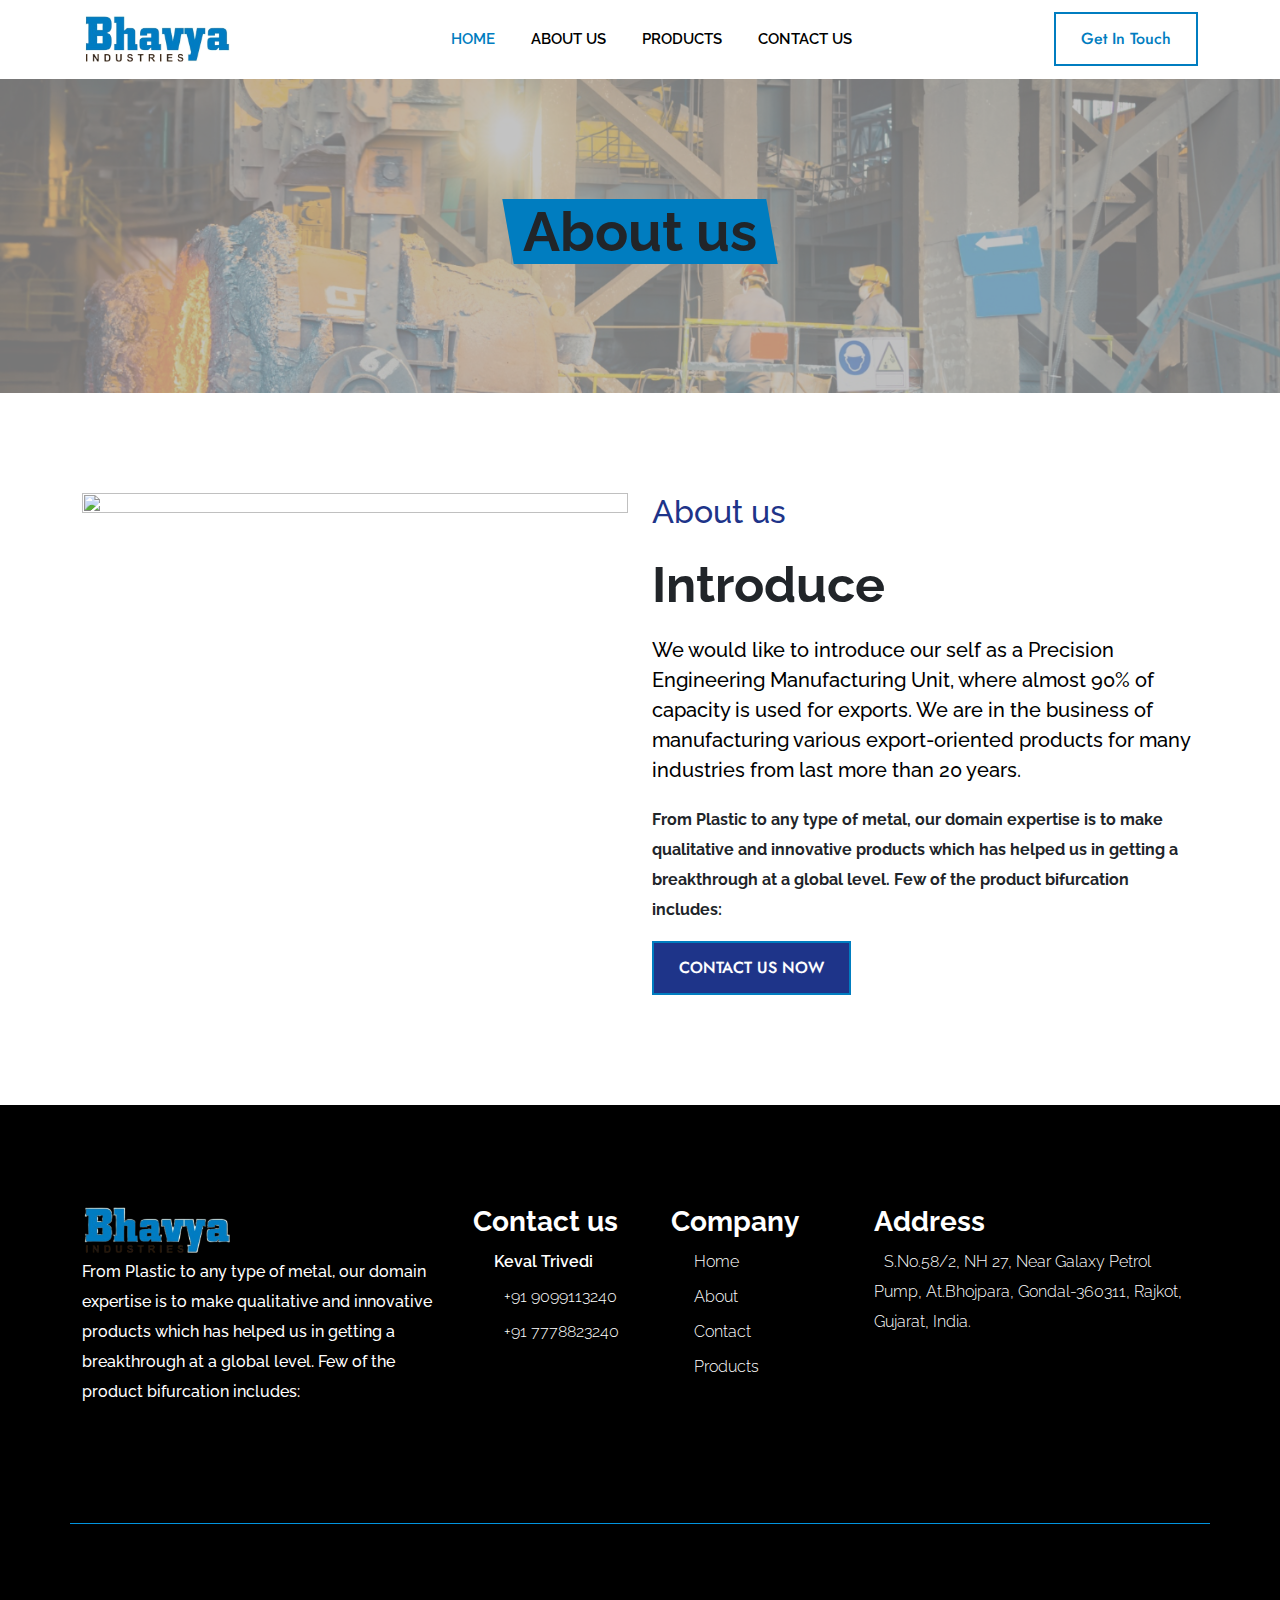
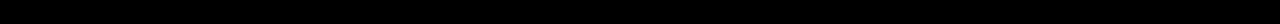
==== About-us.html @ 8feb7780 "landing page" ====
<!DOCTYPE html>
<html lang="en">

<head>
    <meta charset="UTF-8">
    <meta name="viewport" content="width=device-width, initial-scale=1.0">
    <title>Bhavya Industries - Precision Engineering Manufacturing Unit</title>
    <link rel="shortcut icon" href="images/favicon.png" type="image/x-icon" />
    <link rel="stylesheet" href="css/bootstrap.min.css" />
    <link rel="stylesheet" href="css/styles.css" />
    <link rel="stylesheet" href="https://cdnjs.cloudflare.com/ajax/libs/font-awesome/6.5.2/css/all.min.css"
        integrity="sha512-SnH5WK+bZxgPHs44uWIX+LLJAJ9/2PkPKZ5QiAj6Ta86w+fsb2TkcmfRyVX3pBnMFcV7oQPJkl9QevSCWr3W6A=="
        crossorigin="anonymous" referrerpolicy="no-referrer" />
</head>

<body class="abour-us-page">

    <!-- header start  -->
    <header>
        <div class="top-bar">
            <div class="container">
                <div class="row">
                    <div class="col-lg-6"></div>
                    <div class="col-lg-6"></div>
                </div>
            </div>
        </div>
        <div class="container">
            <nav class="navbar navbar-expand-lg">
                <a class="navbar-brand" href="#"><img src="images/logo.png" alt="logo" /></a>
                <button class="navbar-toggler" type="button" data-bs-toggle="collapse"
                    data-bs-target="#navbarSupportedContent" aria-controls="navbarSupportedContent"
                    aria-expanded="false" aria-label="Toggle navigation">
                    <span class="navbar-toggler-icon"></span>
                </button>
                <div class="collapse navbar-collapse" id="navbarSupportedContent">
                    <ul class="navbar-nav mx-auto mb-2 mb-lg-0">
                        <li class="nav-item">
                            <a class="nav-link active" aria-current="page" href="#">Home</a>
                        </li>
                        <li class="nav-item">
                            <a class="nav-link" href="#">About Us</a>
                        </li>
                        <li class="nav-item">
                            <a class="nav-link" href="#">Products </a>
                        </li>
                        <li class="nav-item">
                            <a class="nav-link" href="#">Contact Us</a>
                        </li>
                    </ul>
                    <a class="button button--transparent" href="#" data-hover="Get In Touch"><span>Get In
                            Touch</span></a>
                </div>
            </nav>
        </div>
    </header>
    <!-- header end  -->

    <main>

        <!-- hero section banner start -->
        <section class="hero-banner  hero-banner-about-page ">
            <div class="container">
                <div class="row">
                    <div class="col-lg-8 mx-auto">
                        <h1 class="title">
                            <span>About us</span>
                        </h1>

                    </div>
                </div>
            </div>
        </section>
        <!-- hero section banner end -->

        <!-- section about us start -->
        <section class="about-section">
            <div class="container">
                <div class="row">
                    <div class="col-md-6">
                        <div class="img-div">
                            <img src="images/about us.jpg" alt="">

                        </div>

                    </div>
                    <div class="col-md-6">
                        <div class="img-inffo">

                            <h2 class=" about-sub-title sub-title-color ">
                                About us
                            </h2>

                            <h1 class="about-title pt-3 fw-bold ">
                                <span>Introduce</span>
                            </h1>
                            <p class="text-lorem">
                                We would like to introduce our self as a Precision Engineering Manufacturing Unit, where
                                almost 90% of capacity is used for exports. We are in the business of manufacturing
                                various
                                export-oriented products for many industries from last more than 20 years.

                            </p>
                            <p class="fw-bold">
                                From Plastic to any type of metal, our domain expertise is to make qualitative and
                                innovative products which has helped us in getting a breakthrough at a global level. Few
                                of the product bifurcation includes:
                            </p>

                            <a class="button btn--theme btn-bg-color" href="#" data-hover="Get In Touch"><span>CONTACT
                                    US
                                    NOW</span></a>




                        </div>

                    </div>


                </div>

            </div>

        </section>

        <!-- section about us end -->

    </main>

    <!-- footer start  -->

    <footer class="footer text-white ">
        <div class="container">
            <div class="row">
                <div class="col-md-4">
                    <div class="com-logo-img">
                        <img src="images/logo.png" alt="">
                    </div>

                    <p class="footer-text">
                        From Plastic to any type of metal, our domain expertise is to make qualitative and
                        innovative products which has helped us in getting a breakthrough at a global level. Few of
                        the product bifurcation includes:
                    </p>
                </div>
                <div class="col-md-2">
                    <h3 class="text-center fw-bold ">Contact us</h3>
                    <ul class="contact-us">
                        <li class=" fw-semibold ">Keval Trivedi</li>
                        <li class=""><span><i class="fa-solid fa-phone"></i></span> <a class="text-white"
                                href="tel:9099113240"> +91 9099113240 </a>
                        </li>
                        <li class=""><span><i class="fa-solid fa-phone"></i></span> <a class="text-white"
                                href="tel:7778823240"> +91 7778823240 </a>
                        </li>
                    </ul>

                </div>

                <div class="col-md-2">

                    <h3 class="text-center fw-bold ">Company</h3>
                    <ul class="contact-us-nav contact-us">
                        <li class=" "><span><i class="fa-solid fa-caret-right"></i></span><a class="text-white" href="">
                                Home </a></li>
                        <li class=" "><span><i class="fa-solid fa-caret-right"></i></span><a class="text-white" href="">
                                About </a></li>
                        <li class=" "><span><i class="fa-solid fa-caret-right"></i></span><a class="text-white" href="">
                                Contact </a> </li>
                        <li class=" "><span><i class="fa-solid fa-caret-right"></i></span><a class="text-white" href="">
                                Products </a>
                        </li>

                    </ul>

                </div>
                <div class="col-md-4">

                    <ul class="contact-us-nav contact-us">
                        <li>
                            <h3 class="fw-bold ">Address</h3>
                        </li>
                        <li class=" "><span> <i class="fa-solid fa-location-dot"></i> </span> <a class="text-white"
                                href=""> S.No.58/2, NH
                                27, Near
                                Galaxy
                                Petrol Pump,
                                At.Bhojpara, Gondal-360311,
                                Rajkot, Gujarat, India.
                            </a>
                        </li>


                    </ul>
                </div>
            </div>

            <div class="row social-media-link">
                <div class="col-md-6">

                </div>
                <div class="col-md-6">

                </div>

            </div>

        </div>

    </footer>

    <!-- footer end  -->
    <script src="js/bootstrap.bundle.min.js"></script>


</body>

</html>
---- css/styles.css ----
@import url('https://fonts.googleapis.com/css2?family=Jost:ital,wght@0,100..900;1,100..900&display=swap');
@import url('https://fonts.googleapis.com/css2?family=Raleway:ital,wght@0,100..900;1,100..900&display=swap');

html,
body {
    overflow-x: hidden;
}

body {
    font-family: "Raleway", sans-serif;
    font-size: 16px;
    line-height: 30px;
    font-weight: 300;
    position: relative;
}

* {
    margin: 0px;
    padding: 0px;
    box-sizing: border-box;
}

:root {
    --PrimaryColor: #007DC0;
    --SecondaryColor: #241A14;
    --blueColor: #0294DF;
    --BlackShade: #1C1C1C;
    --black: #000;
    --white: #FFF;
}


/* Header Starts */

.navbar-brand {
    max-width: 150px;
}

.navbar-brand img {
    width: 100%;
    height: auto;
}

.navbar .nav-item {
    margin: 0px 10px;
}

.navbar .nav-item .nav-link {
    font-size: 15px;
    font-weight: 600;
    color: var(--black);
    text-transform: uppercase;
}

.navbar .nav-item .nav-link.active {
    color: var(--PrimaryColor);
}

.button {
    display: inline-block;
    color: var(--PrimaryColor);
    border: 2px solid var(--PrimaryColor);
    font-weight: 500;
    text-decoration: none;
    position: relative;
    z-index: 2;
    overflow: hidden;
    text-shadow: 0 0 1px rgba(255, 255, 255, .3);
    white-space: nowrap;
    font-family: "Jost", sans-serif;
}

.button::before {
    content: attr(data-hover);
    position: absolute;
    top: 0;
    left: 0;
    z-index: -2;
    padding: 10px 25px;
    width: 100%;
    height: 100%;
    -webkit-transform: translateX(-25%);
    -ms-transform: translateX(-25%);
    transform: translateX(-25%);
    -webkit-transition: all .3s cubic-bezier(.645, .045, .355, 1);
    -o-transition: all .3s cubic-bezier(.645, .045, .355, 1);
    transition: all .3s cubic-bezier(.645, .045, .355, 1);
}

.button span {
    display: block;
    padding: 10px 25px;
    background-color: #fff;
    -webkit-transition: all .3s cubic-bezier(.645, .045, .355, 1);
    -o-transition: all .3s cubic-bezier(.645, .045, .355, 1);
    transition: all .3s cubic-bezier(.645, .045, .355, 1);
}

.button:hover span {
    -webkit-transform: translateX(100%);
    -ms-transform: translateX(100%);
    transform: translateX(100%);
}

.button.button--transparent::before {
    background-color: var(--PrimaryColor);
    color: #fff;
}

.button:focus::before,
.button:hover::before {
    -webkit-transform: translateX(0);
    -ms-transform: translateX(0);
    transform: translateX(0);
}

.button.btn--theme::before {
    background-color: var(--black);
    color: #FFF;
}

.button.btn--theme span {
    background-color: var(--PrimaryColor);
    color: var(--white);
}

.button.btn--theme:hover {

    border-color: var(--black);
}

.hr-bottom {
    background: url('../images/hr-bottom.png') no-repeat;
    width: 101px;
    height: 16px;
    border: none;
    margin: 30px auto;
}


/* Header Ends */


/* Banner Starts */

.hero-banner {
    padding: 120px 12px;
    background-image: url('../images/banner1.jpg');
    background-repeat: no-repeat;
    background-position: center;
    background-size: cover;
    position: relative;
    z-index: 1;
    text-align: center;
    min-height: 80vh;
    display: flex;
    align-items: center;
    justify-content: center;
}

.hero-banner::before {
    content: "";
    position: absolute;
    width: 100%;
    height: 100%;
    background-color: #aaaaaa;
    opacity: 0.7;
    z-index: -1;
    top: 0;
    left: 0;
}

.title {
    font-size: 55px;
    font-weight: 700;
}

.title span {
    position: relative;
    padding: 0px 15px;
}

.title span::before {
    content: "";
    position: absolute;
    width: 100%;
    height: 100%;
    padding: 5px;
    background-color: var(--PrimaryColor);
    z-index: -1;
    transform: skewX(10deg);
    left: 0px;
}

.para {
    color: #000;
    font-size: 20px;
    font-weight: 500;
    max-width: 550px;
    margin: 20px auto 20px;
}

.hero-banner .hr-bottom {
    margin: 0px auto;
    filter: brightness(0);
    opacity: 1;
}

/* Banner Ends */

/* About us section Starts */
.about-section {
    padding: 100px 0;
}

.sub-title {
    font-size: 35px;
    font-weight: 700;
}

.sub-title-color {
    color: #1E3489;
}

/* About us Section Ends */

/* ==================================================================
about us page css start
===================================================================== */

/* banner section  */
.abour-us-page .hero-banner-about-page {
    /* padding: 50px 0; */
    min-height: 10vh;
}

/* banner  section end */

.about-title {
    font-size: 50px;
}

.img-div {
    max-width: 700px;
    height: auto;
}

.img-div img {
    width: 100%;
    height: 100%;
}

.about-section {
    padding: 100px 0;
}

.sub-title {
    font-size: 35px;
    font-weight: 700;
}

.sub-title-color {
    color: #1E3489;
}

.text-lorem {
    color: #000;
    font-size: 20px;
    font-weight: 500;
    margin: 20px auto 20px;
}

.abour-us-page .about-section .btn-bg-color span {
    background-color: #1E3489;
}

/* footer strat */
.com-logo-img {
    max-width: 150px;
    height: auto;
}

.com-logo-img img {
    width: 100%;
    height: 100%;
}

.footer-text {
    font-size: 16px;
    font-weight: 500;

}

/* footer end  */


/* ==================================================================
about us page css end
======================================================================= */

/* ===========================================================
footere
=============================================================  */
footer a {
    text-decoration: none !important;

}

.footer {
    background-color: #000;
    padding: 100px 0;

}

.contact-us li {
    list-style: none;
    font-size: 16px;
    margin-bottom: 5px;
}

.contact-us li span i {
    color: #0294DF;
    margin-right: 10px;
}

.social-media-link {
    border-bottom: 1px solid #0294DF;
    margin-top: 100px;
}

/* ================================================
footer
=================================================== */
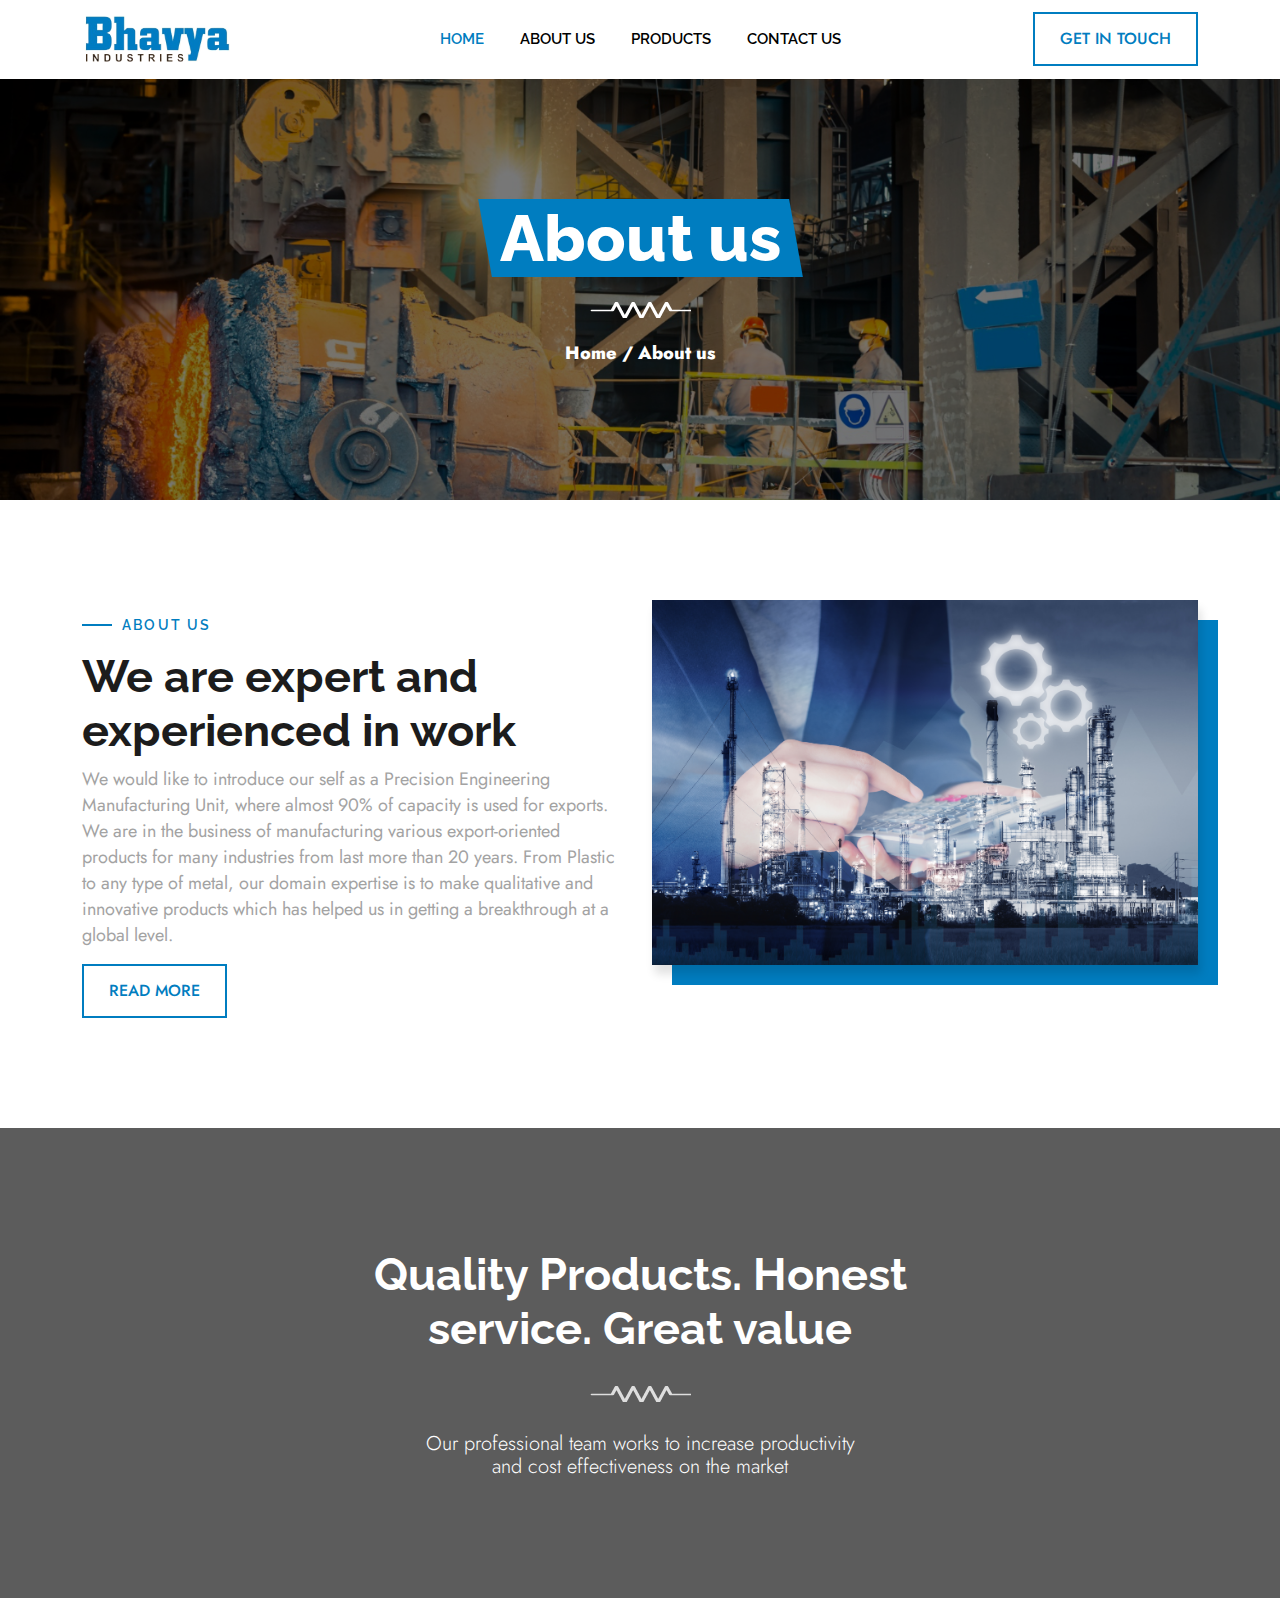
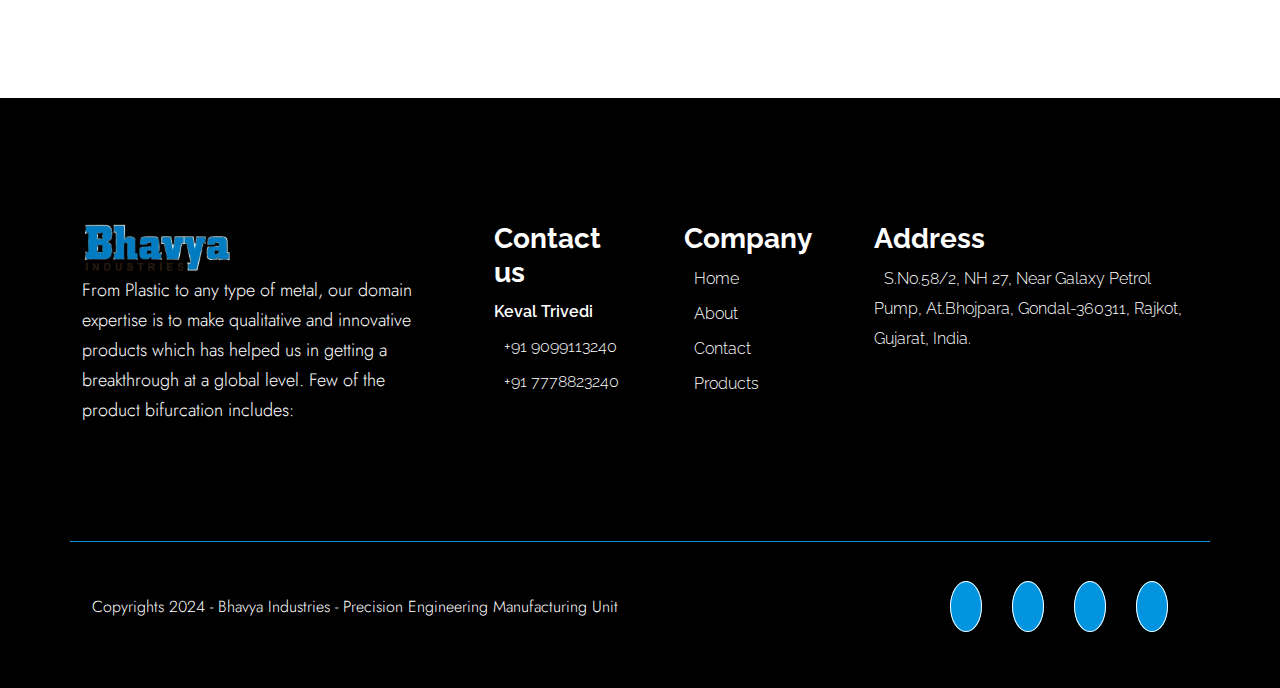
==== commit 0fe48bfd: "about us" ====
--- a/About-us.html
+++ b/About-us.html
@@ -4,7 +4,7 @@
 <head>
     <meta charset="UTF-8">
     <meta name="viewport" content="width=device-width, initial-scale=1.0">
-    <title>Bhavya Industries - Precision Engineering Manufacturing Unit</title>
+    <title>Bhavya Industries - about us</title>
     <link rel="shortcut icon" href="images/favicon.png" type="image/x-icon" />
     <link rel="stylesheet" href="css/bootstrap.min.css" />
     <link rel="stylesheet" href="css/styles.css" />
@@ -65,6 +65,8 @@
                     <div class="col-lg-8 mx-auto">
                         <h1 class="title">
                             <span>About us</span>
+                            <hr class="hr-bottom">
+                            <p class="breadcrumb-page">Home / About us</p>
                         </h1>
 
                     </div>
@@ -74,58 +76,48 @@
         <!-- hero section banner end -->
 
         <!-- section about us start -->
-        <section class="about-section">
-            <div class="container">
-                <div class="row">
-                    <div class="col-md-6">
-                        <div class="img-div">
-                            <img src="images/about us.jpg" alt="">
-
+        <section class="about-wrapper">
+            <div class="container">
+                <div class="row">
+                    <div class="col-lg-6">
+                        <span class="sub-title">About us</span>
+                        <h2 class="second-title">We are expert and experienced in work</h2>
+                        <p class="para-text">
+                            We would like to introduce our self as a Precision Engineering Manufacturing Unit, where
+                            almost 90% of
+                            capacity is used for exports. We are in the business of manufacturing various
+                            export-oriented products for
+                            many industries from last more than 20 years.
+
+                            From Plastic to any type of metal, our domain expertise is to make qualitative and
+                            innovative products
+                            which has helped us in getting a breakthrough at a global level.
+                        </p>
+                        <a class="button button--transparent" href="#" data-hover="Read more"><span>Read more</span></a>
+                    </div>
+                    <div class="col-lg-6">
+                        <div class="img-design">
+                            <img src="images/digital-composite-image.png" alt="About image" width="100%">
                         </div>
-
-                    </div>
-                    <div class="col-md-6">
-                        <div class="img-inffo">
-
-                            <h2 class=" about-sub-title sub-title-color ">
-                                About us
-                            </h2>
-
-                            <h1 class="about-title pt-3 fw-bold ">
-                                <span>Introduce</span>
-                            </h1>
-                            <p class="text-lorem">
-                                We would like to introduce our self as a Precision Engineering Manufacturing Unit, where
-                                almost 90% of capacity is used for exports. We are in the business of manufacturing
-                                various
-                                export-oriented products for many industries from last more than 20 years.
-
-                            </p>
-                            <p class="fw-bold">
-                                From Plastic to any type of metal, our domain expertise is to make qualitative and
-                                innovative products which has helped us in getting a breakthrough at a global level. Few
-                                of the product bifurcation includes:
-                            </p>
-
-                            <a class="button btn--theme btn-bg-color" href="#" data-hover="Get In Touch"><span>CONTACT
-                                    US
-                                    NOW</span></a>
-
-
-
-
-                        </div>
-
-                    </div>
-
-
-                </div>
-
-            </div>
-
+                    </div>
+                </div>
+            </div>
         </section>
 
         <!-- section about us end -->
+
+        <section class="cta-wrapper">
+            <div class="container">
+                <div class="row">
+                    <div class="col-lg-7 mx-auto text-center">
+                        <h2 class="cta-heading">Quality Products. Honest service. Great value</h2>
+                        <hr class="hr-bottom" />
+                        <span class="cta-para mx-auto">Our professional team works to increase productivity and cost
+                            effectiveness on the market</span>
+                    </div>
+                </div>
+            </div>
+        </section>
 
     </main>
 
@@ -133,8 +125,8 @@
 
     <footer class="footer text-white ">
         <div class="container">
-            <div class="row">
-                <div class="col-md-4">
+            <div class="row justify-content-center ">
+                <div class="col-xl-4 col-md-6 pt-md-4 ">
                     <div class="com-logo-img">
                         <img src="images/logo.png" alt="">
                     </div>
@@ -145,9 +137,12 @@
                         the product bifurcation includes:
                     </p>
                 </div>
-                <div class="col-md-2">
-                    <h3 class="text-center fw-bold ">Contact us</h3>
+                <div class="col-xl-2 col-md-6 pt-md-4 ">
+
                     <ul class="contact-us">
+                        <li>
+                            <h3 class="t fw-bold ">Contact us</h3>
+                        </li>
                         <li class=" fw-semibold ">Keval Trivedi</li>
                         <li class=""><span><i class="fa-solid fa-phone"></i></span> <a class="text-white"
                                 href="tel:9099113240"> +91 9099113240 </a>
@@ -159,10 +154,13 @@
 
                 </div>
 
-                <div class="col-md-2">
-
-                    <h3 class="text-center fw-bold ">Company</h3>
+                <div class="col-xl-2 col-md-6 pt-md-4 ">
+
+
                     <ul class="contact-us-nav contact-us">
+                        <li>
+                            <h3 class=" fw-bold ">Company</h3>
+                        </li>
                         <li class=" "><span><i class="fa-solid fa-caret-right"></i></span><a class="text-white" href="">
                                 Home </a></li>
                         <li class=" "><span><i class="fa-solid fa-caret-right"></i></span><a class="text-white" href="">
@@ -176,7 +174,7 @@
                     </ul>
 
                 </div>
-                <div class="col-md-4">
+                <div class="col-xl-4 col-md-6 pt-md-4 ">
 
                     <ul class="contact-us-nav contact-us">
                         <li>
@@ -199,10 +197,18 @@
 
             <div class="row social-media-link">
                 <div class="col-md-6">
-
+                    <p class="text-lg-center"> Copyrights 2024 - Bhavya Industries - Precision Engineering Manufacturing
+                        Unit</p>
                 </div>
                 <div class="col-md-6">
-
+                    <ul class="social-media  d-flex justify-content-end align-items-center ">
+
+                        <li><span><a class="text-white" href=""><i class="fa-brands fa-facebook-f"> </i></a></span></li>
+                        <li><span><a class="text-white" href=""><i class="fa-brands fa-instagram"></i></a></span></li>
+                        <li><span><a class="text-white" href=""><i class="fa-brands fa-twitter"></i></a></span></li>
+                        <li><span><a class="text-white" href=""><i class="fa-brands fa-whatsapp"></i></a></span></li>
+
+                    </ul>
                 </div>
 
             </div>
--- a/css/styles.css
+++ b/css/styles.css
@@ -29,8 +29,18 @@
     --white: #FFF;
 }
 
+p {
+    font-family: "Jost", sans-serif;
+}
+
 
 /* Header Starts */
+
+header {
+    position: sticky;
+    position: -webkit-sticky;
+    top: 0;
+}
 
 .navbar-brand {
     max-width: 150px;
@@ -68,6 +78,7 @@
     text-shadow: 0 0 1px rgba(255, 255, 255, .3);
     white-space: nowrap;
     font-family: "Jost", sans-serif;
+    text-transform: uppercase;
 }
 
 .button::before {
@@ -85,6 +96,7 @@
     -webkit-transition: all .3s cubic-bezier(.645, .045, .355, 1);
     -o-transition: all .3s cubic-bezier(.645, .045, .355, 1);
     transition: all .3s cubic-bezier(.645, .045, .355, 1);
+    text-transform: uppercase;
 }
 
 .button span {
@@ -94,6 +106,7 @@
     -webkit-transition: all .3s cubic-bezier(.645, .045, .355, 1);
     -o-transition: all .3s cubic-bezier(.645, .045, .355, 1);
     transition: all .3s cubic-bezier(.645, .045, .355, 1);
+    text-transform: uppercase;
 }
 
 .button:hover span {
@@ -163,7 +176,7 @@
     position: absolute;
     width: 100%;
     height: 100%;
-    background-color: #aaaaaa;
+    background-color: #000000c2;
     opacity: 0.7;
     z-index: -1;
     top: 0;
@@ -171,13 +184,15 @@
 }
 
 .title {
-    font-size: 55px;
-    font-weight: 700;
+    font-size: 65px;
+    font-weight: 800;
+    color: #FFF;
 }
 
 .title span {
     position: relative;
     padding: 0px 15px;
+    display: inline-block;
 }
 
 .title span::before {
@@ -190,26 +205,27 @@
     z-index: -1;
     transform: skewX(10deg);
     left: 0px;
+    right: 0;
 }
 
 .para {
-    color: #000;
-    font-size: 20px;
+    color: #FFF;
+    font-size: 18px;
     font-weight: 500;
     max-width: 550px;
-    margin: 20px auto 20px;
+    margin: 0px auto 30px;
 }
 
 .hero-banner .hr-bottom {
-    margin: 0px auto;
-    filter: brightness(0);
+    margin: 25px auto;
+    filter: brightness(5);
     opacity: 1;
 }
 
 /* Banner Ends */
 
 /* About us section Starts */
-.about-section {
+HEAD .about-section {
     padding: 100px 0;
 }
 
@@ -222,6 +238,67 @@
     color: #1E3489;
 }
 
+.about-wrapper {
+    padding: 100px 0px;
+}
+
+.sub-title {
+    position: relative;
+    display: inline-block;
+    color: var(--PrimaryColor);
+    text-transform: uppercase;
+    font-weight: 600;
+    font-size: 14px;
+    letter-spacing: 2.2px;
+    padding-left: 40px;
+    margin-top: 10px;
+    margin-bottom: 10px;
+}
+
+.sub-title::before {
+    content: "";
+    position: absolute;
+    width: 30px;
+    height: 2px;
+    background-color: var(--PrimaryColor);
+    top: 50%;
+    transform: translate(0%, -50%);
+    left: 0px;
+}
+
+.second-title {
+    font-weight: 700;
+    font-size: 45px;
+    color: var(--BlackShade);
+}
+
+.para-text {
+    font-size: 18px;
+    max-width: 570px;
+    font-weight: 400;
+    line-height: 26px;
+    color: #a3a3a3;
+}
+
+.img-design {
+    position: relative;
+}
+
+.img-design::before {
+    content: "";
+    position: absolute;
+    width: 100%;
+    height: 100%;
+    background-color: var(--PrimaryColor);
+    bottom: -20px;
+    right: -20px;
+    z-index: -1;
+}
+
+.img-design img {
+    box-shadow: 3px 9px 9px 0px #0000001f;
+}
+
 /* About us Section Ends */
 
 /* ==================================================================
@@ -229,52 +306,39 @@
 ===================================================================== */
 
 /* banner section  */
-.abour-us-page .hero-banner-about-page {
+.hero-banner-about-page {
     /* padding: 50px 0; */
     min-height: 10vh;
 }
 
 /* banner  section end */
 
-.about-title {
-    font-size: 50px;
-}
-
-.img-div {
-    max-width: 700px;
-    height: auto;
-}
-
-.img-div img {
-    width: 100%;
-    height: 100%;
-}
-
-.about-section {
-    padding: 100px 0;
-}
-
-.sub-title {
-    font-size: 35px;
-    font-weight: 700;
-}
-
-.sub-title-color {
-    color: #1E3489;
-}
-
-.text-lorem {
-    color: #000;
-    font-size: 20px;
-    font-weight: 500;
-    margin: 20px auto 20px;
-}
-
-.abour-us-page .about-section .btn-bg-color span {
-    background-color: #1E3489;
-}
-
-/* footer strat */
+.breadcrumb-page {
+    font-size: 18px;
+}
+
+
+/* ==================================================================
+about us page css end
+======================================================================= */
+
+/* ===========================================================
+footere
+=============================================================  */
+
+
+a {
+    text-decoration: none !important;
+}
+
+a {
+    text-decoration: none !important;
+}
+
+.footer-text {
+    font-size: 18px;
+}
+
 .com-logo-img {
     max-width: 150px;
     height: auto;
@@ -285,30 +349,10 @@
     height: 100%;
 }
 
-.footer-text {
-    font-size: 16px;
-    font-weight: 500;
-
-}
-
-/* footer end  */
-
-
-/* ==================================================================
-about us page css end
-======================================================================= */
-
-/* ===========================================================
-footere
-=============================================================  */
-footer a {
-    text-decoration: none !important;
-
-}
-
 .footer {
     background-color: #000;
-    padding: 100px 0;
+    padding: 100px 10px 50px 10px;
+    margin-top: 100px;
 
 }
 
@@ -324,10 +368,205 @@
 }
 
 .social-media-link {
-    border-bottom: 1px solid #0294DF;
+    border-top: 1px solid #0294DF;
     margin-top: 100px;
-}
+    padding: 50px 0 0 0;
+}
+
+.social-media li {
+    list-style: none;
+}
+
+.social-media li a {
+    margin-right: 30px;
+
+}
+
+.social-media li a i {
+    border: 1px solid white;
+    border-radius: 100%;
+    padding: 15px;
+    background-color: #0294DF;
+}
+
+@media(max-width:1200px) {
+    .footer {
+        padding: 80px 0;
+        margin-top: 80px;
+    }
+
+    .social-media-link {
+        margin-top: 20px;
+    }
+}
+
+@media(max-width:992px) {
+    .footer {
+        padding: 80px 0;
+        margin-top: 50px;
+    }
+
+    .social-media-link {
+        margin-top: 20px;
+    }
+
+
+
+}
+
+
+
+@media(max-width:768px) {
+    .footer {
+        padding: 30px 0;
+    }
+
+    .social-media li a i {
+        padding: 10px;
+    }
+
+    .social-media {
+        justify-content: center !important;
+    }
+
+    .social-media-link p {
+        text-align: center;
+
+    }
+}
+
+@media(max-width:576px) {
+    .footer {
+        padding: 30px 0;
+    }
+}
+
+@media(max-width:480px) {}
 
 /* ================================================
-footer
-=================================================== */+footer end
+=================================================== */
+
+
+/* Our products Section starts */
+
+.our-products {
+    padding: 70px 0px;
+}
+
+.pro-wrapper {
+    background-color: #007cbe1f;
+    padding: 14px;
+    transition: 0.3s all ease-in-out;
+    height: 100%;
+}
+
+.pro-wrapper .img-wrapper {
+    border: 1px solid #f5f5f5;
+    height: 350px;
+    overflow: hidden;
+    transition: 0.3s all ease-in-out;
+}
+
+.pro-wrapper .img-wrapper img {
+    height: 100%;
+    object-fit: cover;
+    transition: 0.3s all ease;
+}
+
+.pro-wrapper .heading-wrapper {
+    padding: 15px 0px;
+}
+
+.pro-wrapper .heading-wrapper .heading {
+    font-size: 20px;
+    color: var(--PrimaryColor);
+    font-weight: 700;
+}
+
+.pro-wrapper .heading-wrapper .text {
+    font-size: 16px;
+    line-height: 23px;
+    font-family: "Jost", sans-serif;
+    font-weight: 400;
+    color: #00000082;
+    margin-bottom: 0px;
+}
+
+.pro-wrapper:hover .img-wrapper img {
+    transform: scale(1.07);
+    transition: 0.3s all ease-in-out;
+}
+
+/* Our products Section Ends */
+
+/* cta-wrapper Starts */
+
+.cta-wrapper {
+    background: url('../images/silhouette-team-engineers-construction-site-sunset-generative.png') no-repeat;
+    background-repeat: no-repeat;
+    background-position: center;
+    background-size: cover;
+    padding: 120px 0px;
+    margin: 0px 0px;
+    position: relative;
+    background-attachment: fixed;
+    z-index: 1;
+}
+
+.cta-wrapper::before {
+    content: "";
+    position: absolute;
+    width: 100%;
+    height: 100%;
+    background-color: #000000a3;
+    z-index: -1;
+    top: 0;
+    bottom: 0;
+    left: 0;
+    right: 0;
+}
+
+.cta-wrapper .hr-bottom {
+    opacity: 0.8;
+    filter: brightness(5);
+}
+
+.cta-heading {
+    font-size: 45px;
+    font-weight: 700;
+    color: var(--white);
+}
+
+.cta-para {
+    font-size: 20px;
+    line-height: 23px;
+    font-family: "Jost", sans-serif;
+    font-weight: 300;
+    color: #FFF;
+    max-width: 440px;
+    display: block;
+}
+
+/* cta-wrapper Ends */
+
+
+
+/* Home page Responsive Starts */
+
+@media (max-width: 992px) {
+    .navbar-toggler {
+        border: 2px solid var(--PrimaryColor);
+        border-radius: 0px;
+        box-shadow: none !important;
+        transition: 0.3s all;
+    }
+}
+
+@media (max-width: 767px) {
+    .title {
+        font-size: 8vw;
+    }
+}
+
+/* Home page Responsive Ends */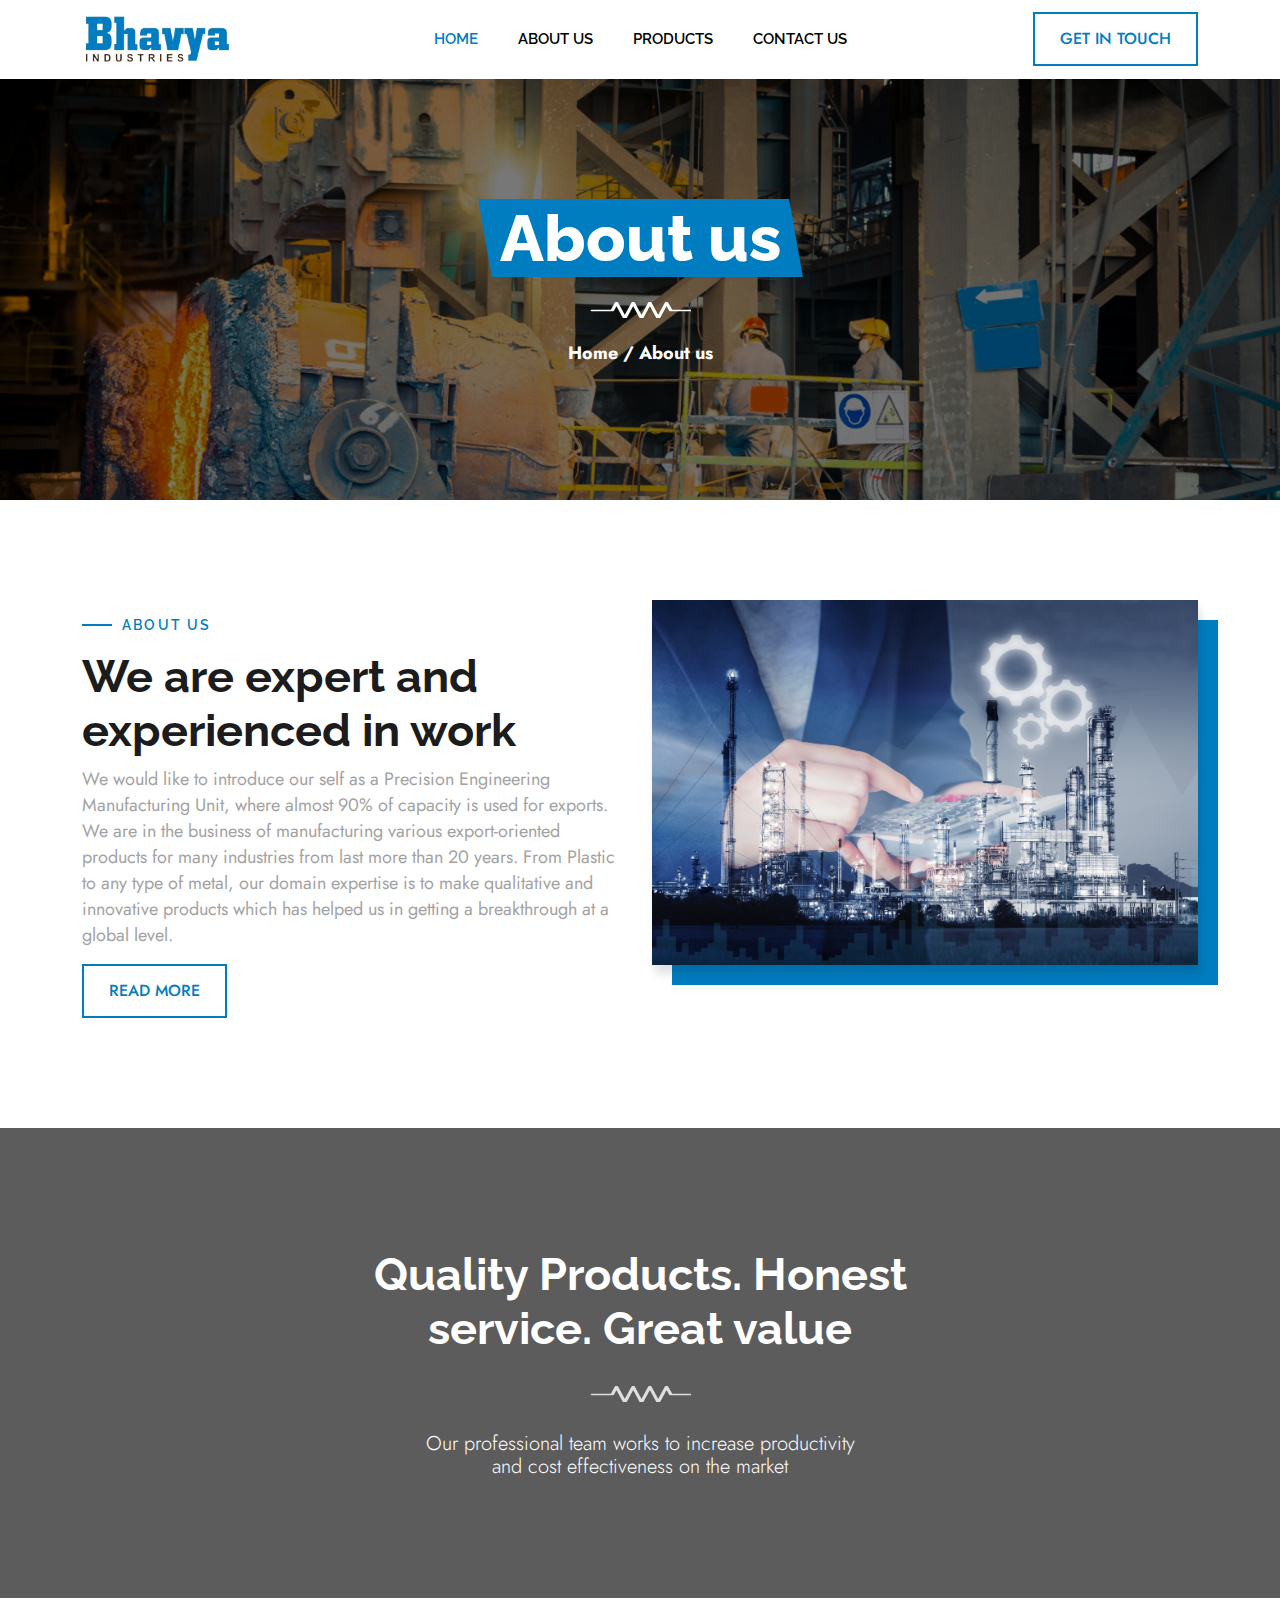
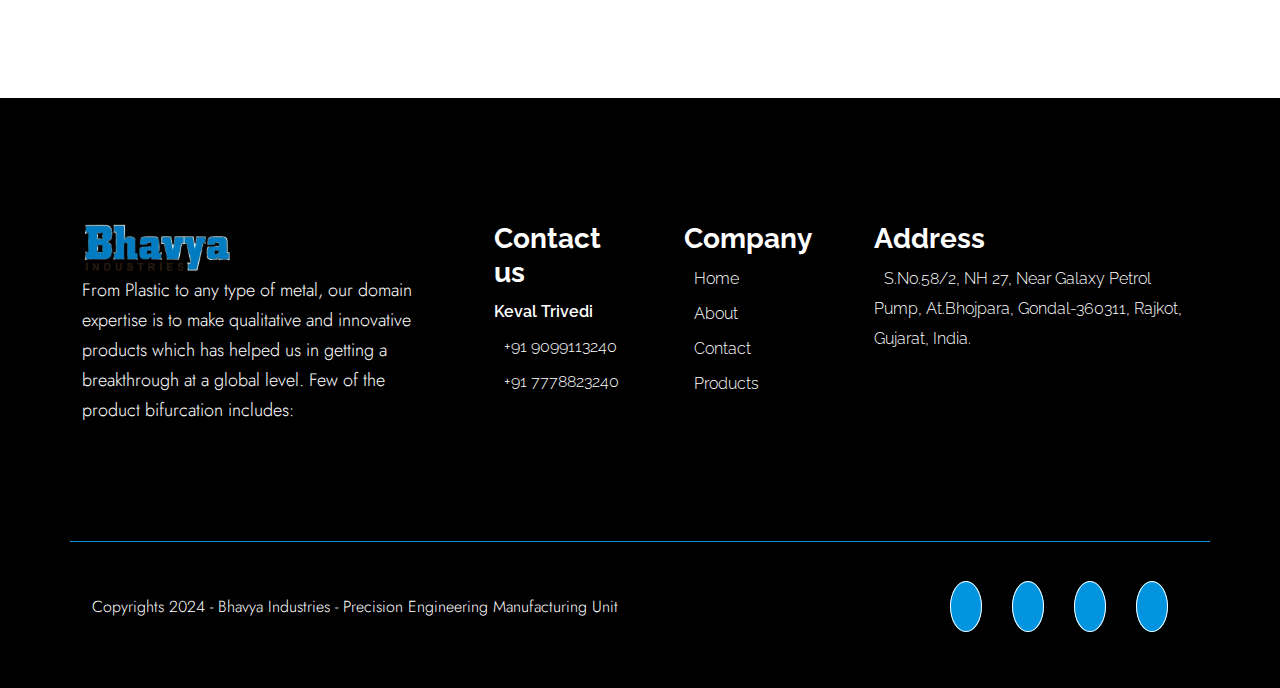
==== commit 1e75dd94: "landing page" ====
--- a/About-us.html
+++ b/About-us.html
@@ -36,16 +36,16 @@
                 <div class="collapse navbar-collapse" id="navbarSupportedContent">
                     <ul class="navbar-nav mx-auto mb-2 mb-lg-0">
                         <li class="nav-item">
-                            <a class="nav-link active" aria-current="page" href="#">Home</a>
-                        </li>
-                        <li class="nav-item">
-                            <a class="nav-link" href="#">About Us</a>
+                            <a class="nav-link active" aria-current="page" href="index.html">Home</a>
+                        </li>
+                        <li class="nav-item">
+                            <a class="nav-link" href="About-us.html">About Us</a>
                         </li>
                         <li class="nav-item">
                             <a class="nav-link" href="#">Products </a>
                         </li>
                         <li class="nav-item">
-                            <a class="nav-link" href="#">Contact Us</a>
+                            <a class="nav-link" href="contact.html">Contact Us</a>
                         </li>
                     </ul>
                     <a class="button button--transparent" href="#" data-hover="Get In Touch"><span>Get In
--- a/css/styles.css
+++ b/css/styles.css
@@ -52,7 +52,7 @@
 }
 
 .navbar .nav-item {
-    margin: 0px 10px;
+    margin: 0px 20px;
 }
 
 .navbar .nav-item .nav-link {
@@ -60,6 +60,29 @@
     font-weight: 600;
     color: var(--black);
     text-transform: uppercase;
+    transition: 0.3s all;
+    position: relative;
+    padding-left: 0px;
+    padding-right: 0px;
+}
+
+.navbar .nav-item .nav-link::before {
+    content: "";
+    position: absolute;
+    width: 0%;
+    height: 2px;
+    background-color: var(--PrimaryColor);
+    left: 0px;
+    bottom: 0;
+    transition: 0.3s all;
+}
+
+.navbar .nav-item .nav-link:hover {
+    color: var(--PrimaryColor);
+}
+
+.navbar .nav-item .nav-link:hover::before {
+    width: 100%;
 }
 
 .navbar .nav-item .nav-link.active {
@@ -225,7 +248,7 @@
 /* Banner Ends */
 
 /* About us section Starts */
-HEAD .about-section {
+.about-section {
     padding: 100px 0;
 }
 
@@ -248,7 +271,7 @@
     color: var(--PrimaryColor);
     text-transform: uppercase;
     font-weight: 600;
-    font-size: 14px;
+    font-size: 14px !important;
     letter-spacing: 2.2px;
     padding-left: 40px;
     margin-top: 10px;
@@ -315,6 +338,9 @@
 
 .breadcrumb-page {
     font-size: 18px;
+    color: white;
+    font-weight: 700;
+
 }
 
 
@@ -446,8 +472,6 @@
 /* ================================================
 footer end
 =================================================== */
-
-
 /* Our products Section starts */
 
 .our-products {
@@ -552,7 +576,13 @@
 
 
 
-/* Home page Responsive Starts */
+/* / Home page Responsive Starts / */
+
+@media (max-width: 1200px) {
+    .title {
+        font-size: 59px;
+    }
+}
 
 @media (max-width: 992px) {
     .navbar-toggler {
@@ -561,12 +591,176 @@
         box-shadow: none !important;
         transition: 0.3s all;
     }
+
+    .navbar-toggler[aria-expanded="true"] .navbar-toggler-icon {
+        background-image: url('data:image/svg+xml,<svg xmlns="http://www.w3.org/2000/svg" version="1.1" xmlns:xlink="http://www.w3.org/1999/xlink" width="512" height="512" x="0" y="0" viewBox="0 0 64 64" style="enable-background:new 0 0 512 512" xml:space="preserve" class=""><g><path d="M4.59 59.41a2 2 0 0 0 2.83 0L32 34.83l24.59 24.58a2 2 0 0 0 2.83-2.83L34.83 32 59.41 7.41a2 2 0 0 0-2.83-2.83L32 29.17 7.41 4.59a2 2 0 0 0-2.82 2.82L29.17 32 4.59 56.59a2 2 0 0 0 0 2.82z" fill="%23000000" opacity="1" data-original="%23000000"></path></g></svg>');
+        background-size: 20px;
+        background-position: center;
+        background-repeat: no-repeat;
+    }
+
+    .navbar-toggler:hover {
+        background-color: var(--PrimaryColor);
+    }
+
+    .navbar .nav-item {
+        margin: 0px 0px;
+    }
+
+    .about-wrapper,
+    .cta-wrapper {
+        padding: 70px 0px;
+    }
+
+    .second-title,
+    .cta-heading {
+        font-size: 38px;
+    }
+
+    .para-text {
+        max-width: 100%;
+    }
+
+    .cta-para {
+        font-size: 18px;
+    }
 }
 
 @media (max-width: 767px) {
+
+    .hero-banner {
+        min-height: 70vh;
+        padding: 70px 12px;
+    }
+
     .title {
-        font-size: 8vw;
-    }
-}
-
-/* Home page Responsive Ends */+        font-size: 46px;
+    }
+
+    .second-title,
+    .cta-heading {
+        font-size: 35px;
+    }
+
+    .about-wrapper,
+    .cta-wrapper,
+    .our-products {
+        padding: 40px 0px;
+    }
+
+    .pro-wrapper .img-wrapper {
+        height: 220px;
+    }
+}
+
+@media (max-width: 576px) {
+
+    .navbar .nav-item .nav-link {
+        font-size: 14px;
+        padding: 5px 0px;
+    }
+
+    .hero-banner {
+        min-height: 100%;
+    }
+
+    .button {
+        font-size: 14px;
+    }
+
+    .title {
+        font-size: 40px;
+    }
+
+    .para {
+        line-height: normal;
+    }
+
+    .second-title,
+    .cta-heading {
+        font-size: 30px;
+    }
+
+    .img-design {
+        width: 96%;
+    }
+
+    .pro-wrapper .img-wrapper {
+        height: auto;
+    }
+}
+
+@media (max-width: 480px) {
+    .title {
+        font-size: 36px;
+    }
+
+    .second-title,
+    .cta-heading {
+        font-size: 28px;
+    }
+
+    .pro-wrapper .heading-wrapper .heading {
+        font-size: 18px;
+    }
+}
+
+/* / Home page Responsive Ends /' */
+
+
+
+
+/* / Contact us page Starts / */
+
+.banner-small {
+    min-height: 100%;
+}
+
+.contact-wrapper {
+    padding: 100px 0px;
+}
+
+.info-widget .info-title {
+    font-size: 22px;
+    font-weight: 600;
+    color: var(--BlackShade);
+}
+
+.info-widget p {
+    max-width: 350px;
+    line-height: normal;
+}
+
+.info-widget a {
+    display: block;
+    text-decoration: none;
+    color: var(--BlackShade);
+    opacity: 0.8;
+    line-height: 30px;
+    transition: 0.3s all;
+    font-weight: 400;
+}
+
+.info-widget a:hover {
+    color: var(--PrimaryColor);
+    opacity: 1;
+}
+
+.map-wrapper {
+    box-shadow: 3px 8px 10px 2px #00000017;
+    height: 450px;
+}
+
+.form-wrapper {
+    margin: 50px 0px;
+    box-shadow: 3px 8px 10px 2px #00000017;
+    padding: 30px;
+}
+
+.form-wrapper .form-control {
+    border-radius: 0px !important;
+    height: 46px;
+}
+
+
+/* / Contact us Page Ends / */